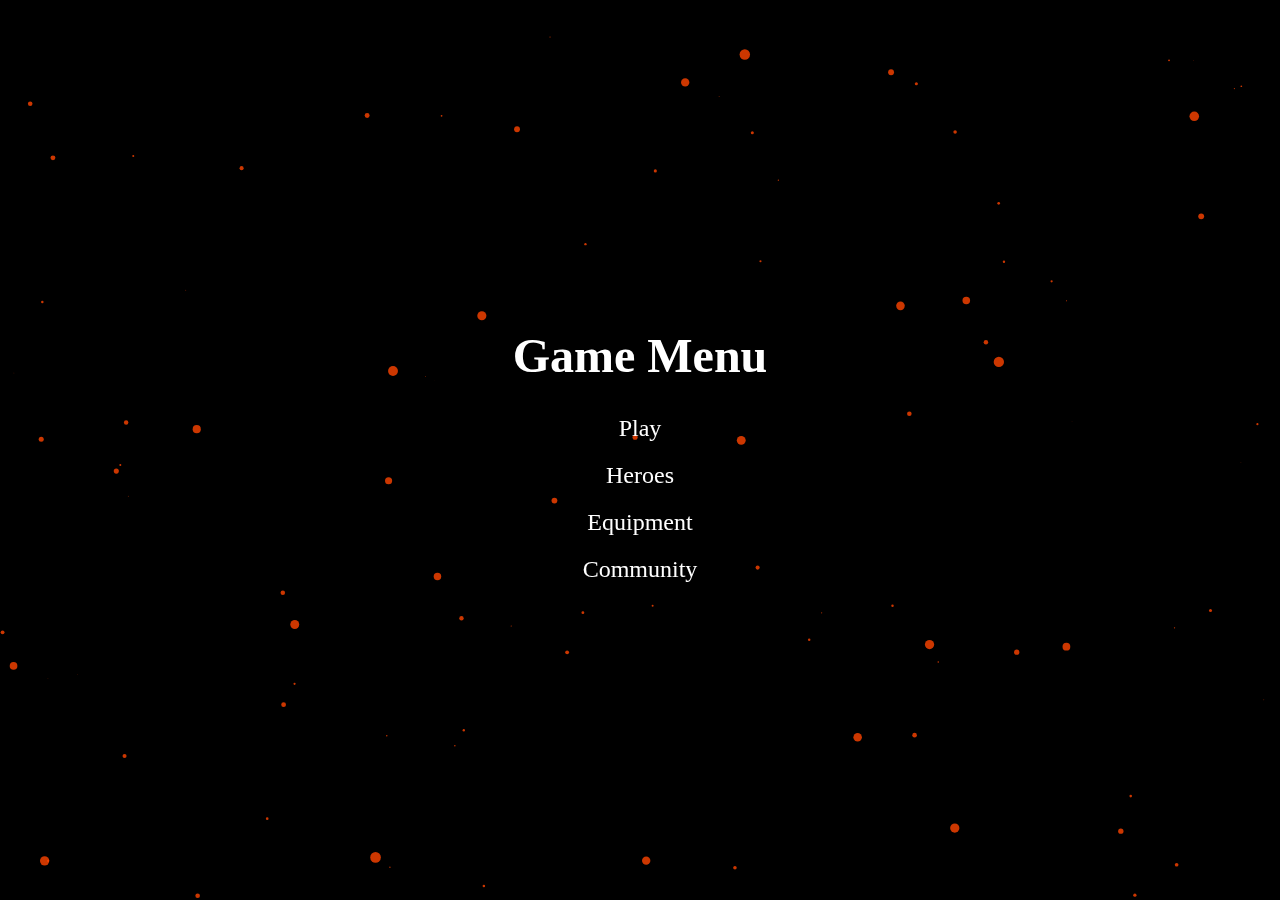
==== test/test/index.html @ 65adfd07 "menu style" ====
<!DOCTYPE html>
<html lang="en">
<head>
    <meta charset="UTF-8">
    <meta name="viewport" content="width=device-width, initial-scale=1.0">
    <title>Game Menu</title>
    <link rel="stylesheet" href="styles.css">
</head>
<body>
    <div id="menu">
        <h1>Game Menu</h1>
        <ul>
            <li>Play</li>
            <li>Heroes</li>
            <li>Equipment</li>
            <li>Community</li>
        </ul>
    </div>
    <canvas id="background"></canvas>
    <script src="script.js"></script>
</body>
</html>
---- test/test/styles.css ----
body, html {
    margin: 0;
    padding: 0;
    overflow: hidden;
    height: 100%;
    width: 100%;
    background: black;
}

#menu {
    position: absolute;
    top: 50%;
    left: 50%;
    transform: translate(-50%, -50%);
    text-align: center;
    color: white;
    z-index: 10;
}

#menu h1 {
    font-size: 3em;
}

#menu ul {
    list-style: none;
    padding: 0;
}

#menu ul li {
    margin: 20px 0;
    font-size: 1.5em;
    cursor: pointer;
}

#menu ul li:hover {
    color: #ff4500;
}

canvas {
    position: absolute;
    top: 0;
    left: 0;
}
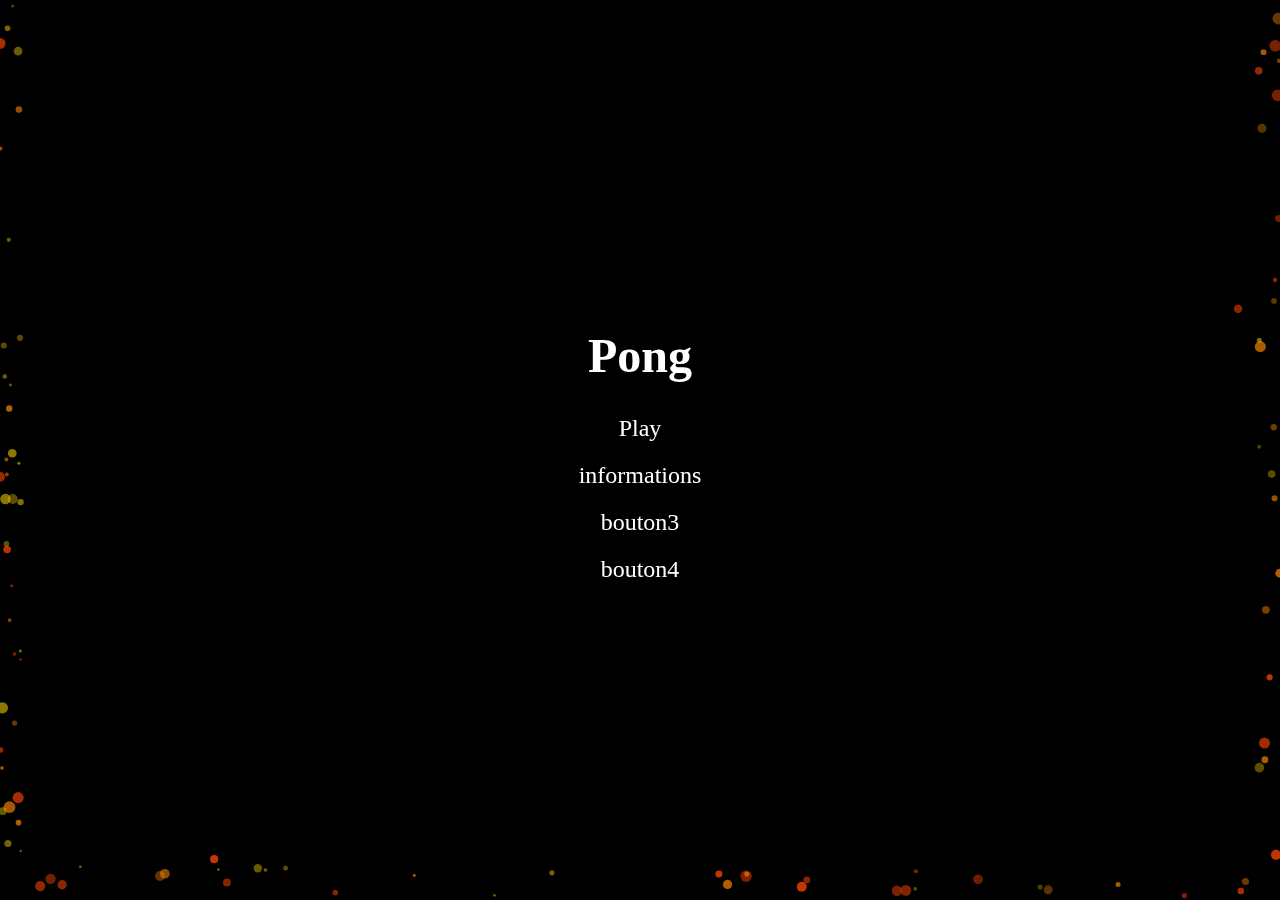
==== commit aa6a52ab: "update" ====
--- a/test/test/index.html
+++ b/test/test/index.html
@@ -3,17 +3,17 @@
 <head>
     <meta charset="UTF-8">
     <meta name="viewport" content="width=device-width, initial-scale=1.0">
-    <title>Game Menu</title>
+    <title>Pong Menu</title>
     <link rel="stylesheet" href="styles.css">
 </head>
 <body>
     <div id="menu">
-        <h1>Game Menu</h1>
+        <h1>Pong</h1>
         <ul>
             <li>Play</li>
-            <li>Heroes</li>
-            <li>Equipment</li>
-            <li>Community</li>
+            <li>informations</li>
+            <li>bouton3</li>
+            <li>bouton4</li>
         </ul>
     </div>
     <canvas id="background"></canvas>
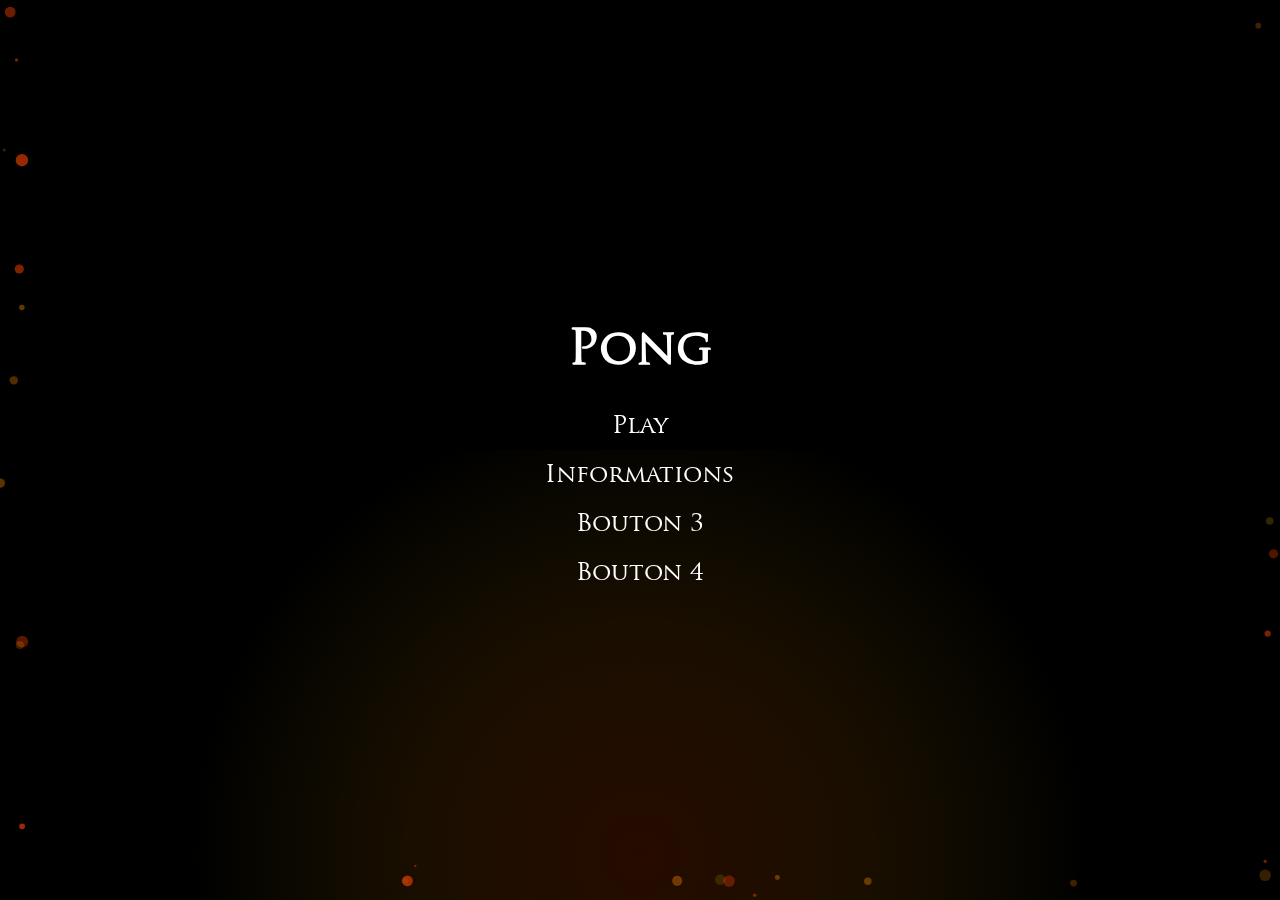
==== commit 680d9f8c: "update" ====
--- a/test/test/index.html
+++ b/test/test/index.html
@@ -5,15 +5,23 @@
     <meta name="viewport" content="width=device-width, initial-scale=1.0">
     <title>Pong Menu</title>
     <link rel="stylesheet" href="styles.css">
+    <style>
+        @font-face {
+            font-family: 'Trajan Pro';
+            src: url('TrajanPro-Regular.ttf') format('truetype');
+            font-weight: normal;
+            font-style: normal;
+        }
+    </style>
 </head>
 <body>
     <div id="menu">
-        <h1>Pong</h1>
+        <h1 style="font-family: 'Trajan Pro', sans-serif;">Pong</h1>
         <ul>
             <li>Play</li>
-            <li>informations</li>
-            <li>bouton3</li>
-            <li>bouton4</li>
+            <li>Informations</li>
+            <li>Bouton 3</li>
+            <li>Bouton 4</li>
         </ul>
     </div>
     <canvas id="background"></canvas>
--- a/test/test/styles.css
+++ b/test/test/styles.css
@@ -19,6 +19,7 @@
 
 #menu h1 {
     font-size: 3em;
+    font-family: 'Trajan Pro', sans-serif; /* Utilisation de Trajan Pro pour le titre */
 }
 
 #menu ul {
@@ -30,6 +31,7 @@
     margin: 20px 0;
     font-size: 1.5em;
     cursor: pointer;
+    font-family: 'Trajan Pro', sans-serif; /* Utilisation de Trajan Pro pour les éléments de liste */
 }
 
 #menu ul li:hover {
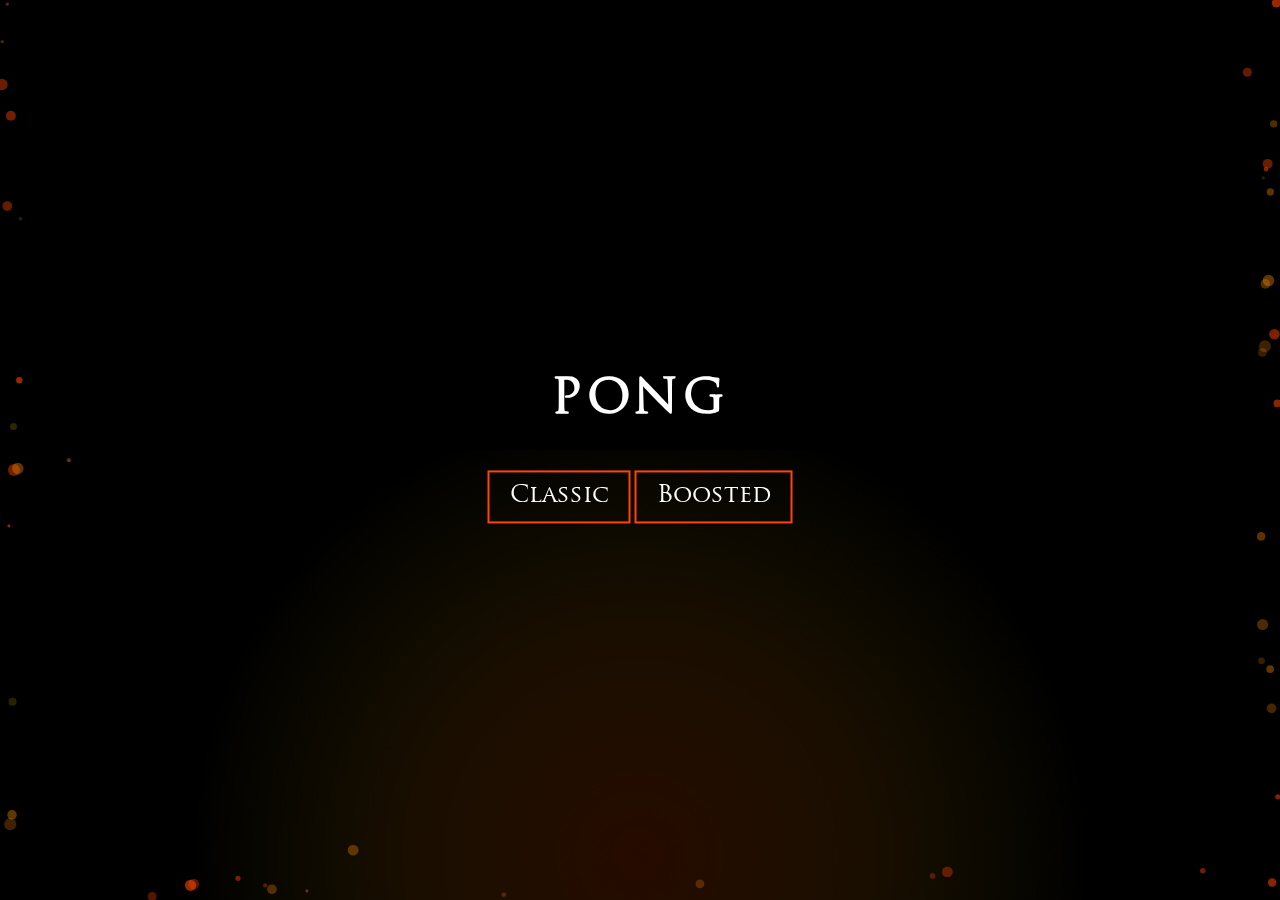
==== commit 830580ef: "bouton changed" ====
--- a/test/test/index.html
+++ b/test/test/index.html
@@ -18,10 +18,10 @@
     <div id="menu">
         <h1 style="font-family: 'Trajan Pro', sans-serif;">Pong</h1>
         <ul>
-            <li>Play</li>
-            <li>Informations</li>
-            <li>Bouton 3</li>
-            <li>Bouton 4</li>
+            <li id="classicButton" class="menuButton">Classic</li>
+            <li id="boostedButton" class="menuButton">Boosted</li>
+            <li id="humanVsComputerButton" class="menuButton hidden">Human vs Computer</li>
+            <li id="humanVsHumanButton" class="menuButton hidden">Human vs Human</li>
         </ul>
     </div>
     <canvas id="background"></canvas>
--- a/test/test/styles.css
+++ b/test/test/styles.css
@@ -20,6 +20,9 @@
 #menu h1 {
     font-size: 3em;
     font-family: 'Trajan Pro', sans-serif; /* Utilisation de Trajan Pro pour le titre */
+    text-transform: uppercase; /* Mettre en majuscules */
+    letter-spacing: 0.1em; /* Espacement entre les lettres */
+    margin-bottom: 20px; /* Espacement en bas */
 }
 
 #menu ul {
@@ -27,15 +30,24 @@
     padding: 0;
 }
 
-#menu ul li {
+.menuButton {
     margin: 20px 0;
     font-size: 1.5em;
     cursor: pointer;
     font-family: 'Trajan Pro', sans-serif; /* Utilisation de Trajan Pro pour les éléments de liste */
+    border: 2px solid #ff4500; /* Bordure orange */
+    padding: 10px 20px; /* Espacement intérieur */
+    display: inline-block; /* Afficher en ligne */
+    transition: all 0.3s ease; /* Transition fluide */
 }
 
-#menu ul li:hover {
-    color: #ff4500;
+.menuButton:hover {
+    background-color: #ff4500; /* Fond orange au survol */
+    color: black; /* Texte noir au survol */
+}
+
+.hidden {
+    display: none; /* Cacher initialement les boutons */
 }
 
 canvas {
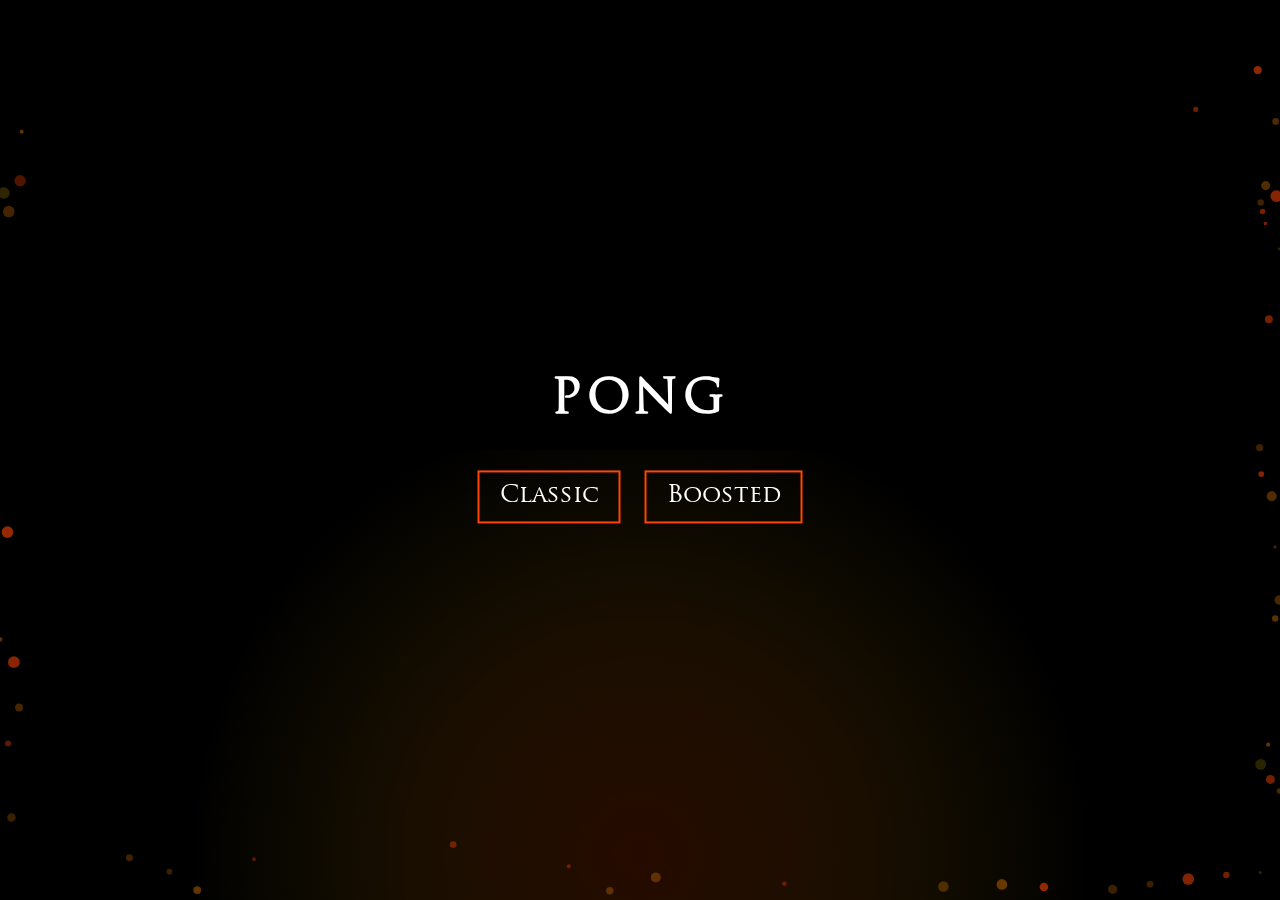
==== commit 46c981c9: "update" ====
--- a/test/test/index.html
+++ b/test/test/index.html
@@ -23,6 +23,12 @@
             <li id="humanVsComputerButton" class="menuButton hidden">Human vs Computer</li>
             <li id="humanVsHumanButton" class="menuButton hidden">Human vs Human</li>
         </ul>
+        <div id="levelSelection" class="hidden">
+            <h2>Select a level</h2>
+            <button id="easyLevel" class="menuButton">Easy</button>
+            <button id="mediumLevel" class="menuButton">Medium</button>
+            <button id="hardLevel" class="menuButton">Hard</button>
+        </div>
     </div>
     <canvas id="background"></canvas>
     <script src="script.js"></script>
--- a/test/test/styles.css
+++ b/test/test/styles.css
@@ -31,13 +31,15 @@
 }
 
 .menuButton {
-    margin: 20px 0;
+    margin: 20px 10px; /* Espacement modifié */
     font-size: 1.5em;
     cursor: pointer;
     font-family: 'Trajan Pro', sans-serif; /* Utilisation de Trajan Pro pour les éléments de liste */
     border: 2px solid #ff4500; /* Bordure orange */
     padding: 10px 20px; /* Espacement intérieur */
     display: inline-block; /* Afficher en ligne */
+    background-color: transparent; /* Fond transparent */
+    color: white; /* Texte blanc */
     transition: all 0.3s ease; /* Transition fluide */
 }
 
@@ -47,7 +49,34 @@
 }
 
 .hidden {
-    display: none; /* Cacher initialement les boutons */
+    display: none; /* Cacher initialement les éléments */
+}
+
+#levelSelection {
+    margin-top: 20px;
+}
+
+#levelSelection h2 {
+    font-family: 'Trajan Pro', sans-serif; /* Utilisation de Trajan Pro pour le sous-titre */
+    font-size: 1.5em;
+    margin-bottom: 10px;
+}
+
+#levelSelection button {
+    font-family: 'Trajan Pro', sans-serif; /* Utilisation de Trajan Pro pour les boutons */
+    font-size: 1.5em; /* Taille de police ajustée */
+    padding: 10px 20px;
+    cursor: pointer;
+    border: 2px solid #ff4500; /* Bordure orange */
+    background-color: transparent; /* Fond transparent */
+    color: white; /* Texte blanc */
+    margin: 10px; /* Espacement modifié */
+    transition: background-color 0.3s ease, color 0.3s ease; /* Transition fluide */
+}
+
+#levelSelection button:hover {
+    background-color: #ff4500; /* Fond orange au survol */
+    color: black; /* Texte noir au survol */
 }
 
 canvas {
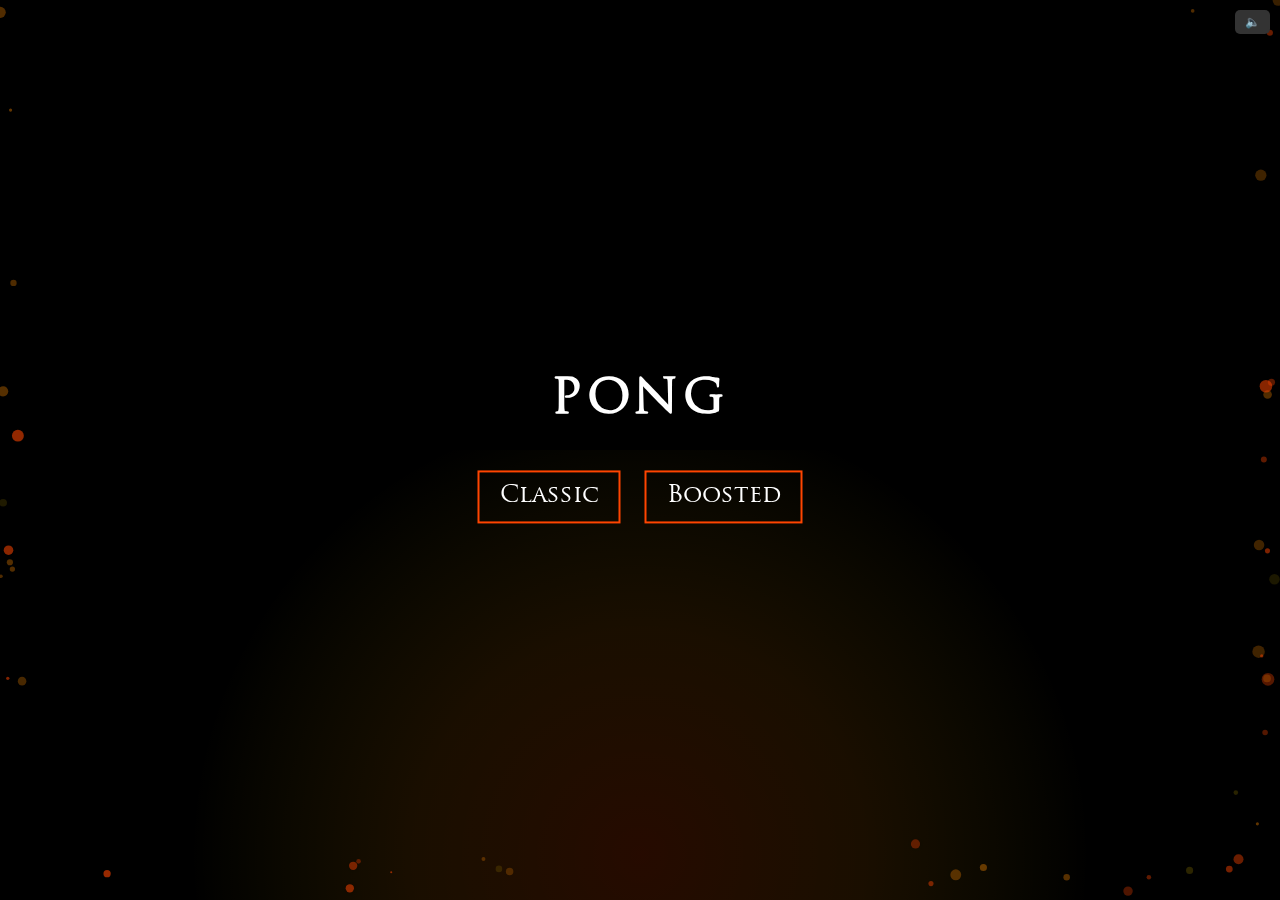
==== commit d3962860: "add audio" ====
--- a/test/test/index.html
+++ b/test/test/index.html
@@ -15,6 +15,8 @@
     </style>
 </head>
 <body>
+    <button id="playButton" class="playButton">🔈</button>
+
     <div id="menu">
         <h1 style="font-family: 'Trajan Pro', sans-serif;">Pong</h1>
         <ul>
--- a/test/test/styles.css
+++ b/test/test/styles.css
@@ -5,6 +5,21 @@
     height: 100%;
     width: 100%;
     background: black;
+    position: relative;
+}
+
+.playButton {
+    position: absolute;
+    top: 10px;
+    right: 10px; /* Positionné en haut à droite */
+    font-size: 12px; /* Taille de police réduite */
+    padding: 5px 10px; /* Espacement interne */
+    cursor: pointer;
+    border: none;
+    background-color: #333;
+    color: white;
+    border-radius: 5px;
+    z-index: 100;
 }
 
 #menu {
@@ -19,10 +34,10 @@
 
 #menu h1 {
     font-size: 3em;
-    font-family: 'Trajan Pro', sans-serif; /* Utilisation de Trajan Pro pour le titre */
-    text-transform: uppercase; /* Mettre en majuscules */
-    letter-spacing: 0.1em; /* Espacement entre les lettres */
-    margin-bottom: 20px; /* Espacement en bas */
+    font-family: 'Trajan Pro', sans-serif;
+    text-transform: uppercase;
+    letter-spacing: 0.1em;
+    margin-bottom: 20px;
 }
 
 #menu ul {
@@ -31,25 +46,25 @@
 }
 
 .menuButton {
-    margin: 20px 10px; /* Espacement modifié */
+    margin: 20px 10px;
     font-size: 1.5em;
     cursor: pointer;
-    font-family: 'Trajan Pro', sans-serif; /* Utilisation de Trajan Pro pour les éléments de liste */
-    border: 2px solid #ff4500; /* Bordure orange */
-    padding: 10px 20px; /* Espacement intérieur */
-    display: inline-block; /* Afficher en ligne */
-    background-color: transparent; /* Fond transparent */
-    color: white; /* Texte blanc */
-    transition: all 0.3s ease; /* Transition fluide */
+    font-family: 'Trajan Pro', sans-serif;
+    border: 2px solid #ff4500;
+    padding: 10px 20px;
+    display: inline-block;
+    background-color: transparent;
+    color: white;
+    transition: all 0.3s ease;
 }
 
 .menuButton:hover {
-    background-color: #ff4500; /* Fond orange au survol */
-    color: black; /* Texte noir au survol */
+    background-color: #ff4500;
+    color: black;
 }
 
 .hidden {
-    display: none; /* Cacher initialement les éléments */
+    display: none;
 }
 
 #levelSelection {
@@ -57,26 +72,26 @@
 }
 
 #levelSelection h2 {
-    font-family: 'Trajan Pro', sans-serif; /* Utilisation de Trajan Pro pour le sous-titre */
+    font-family: 'Trajan Pro', sans-serif;
     font-size: 1.5em;
     margin-bottom: 10px;
 }
 
 #levelSelection button {
-    font-family: 'Trajan Pro', sans-serif; /* Utilisation de Trajan Pro pour les boutons */
-    font-size: 1.5em; /* Taille de police ajustée */
+    font-family: 'Trajan Pro', sans-serif;
+    font-size: 1.5em;
     padding: 10px 20px;
     cursor: pointer;
-    border: 2px solid #ff4500; /* Bordure orange */
-    background-color: transparent; /* Fond transparent */
-    color: white; /* Texte blanc */
-    margin: 10px; /* Espacement modifié */
-    transition: background-color 0.3s ease, color 0.3s ease; /* Transition fluide */
+    border: 2px solid #ff4500;
+    background-color: transparent;
+    color: white;
+    margin: 10px;
+    transition: background-color 0.3s ease, color 0.3s ease;
 }
 
 #levelSelection button:hover {
-    background-color: #ff4500; /* Fond orange au survol */
-    color: black; /* Texte noir au survol */
+    background-color: #ff4500;
+    color: black;
 }
 
 canvas {
